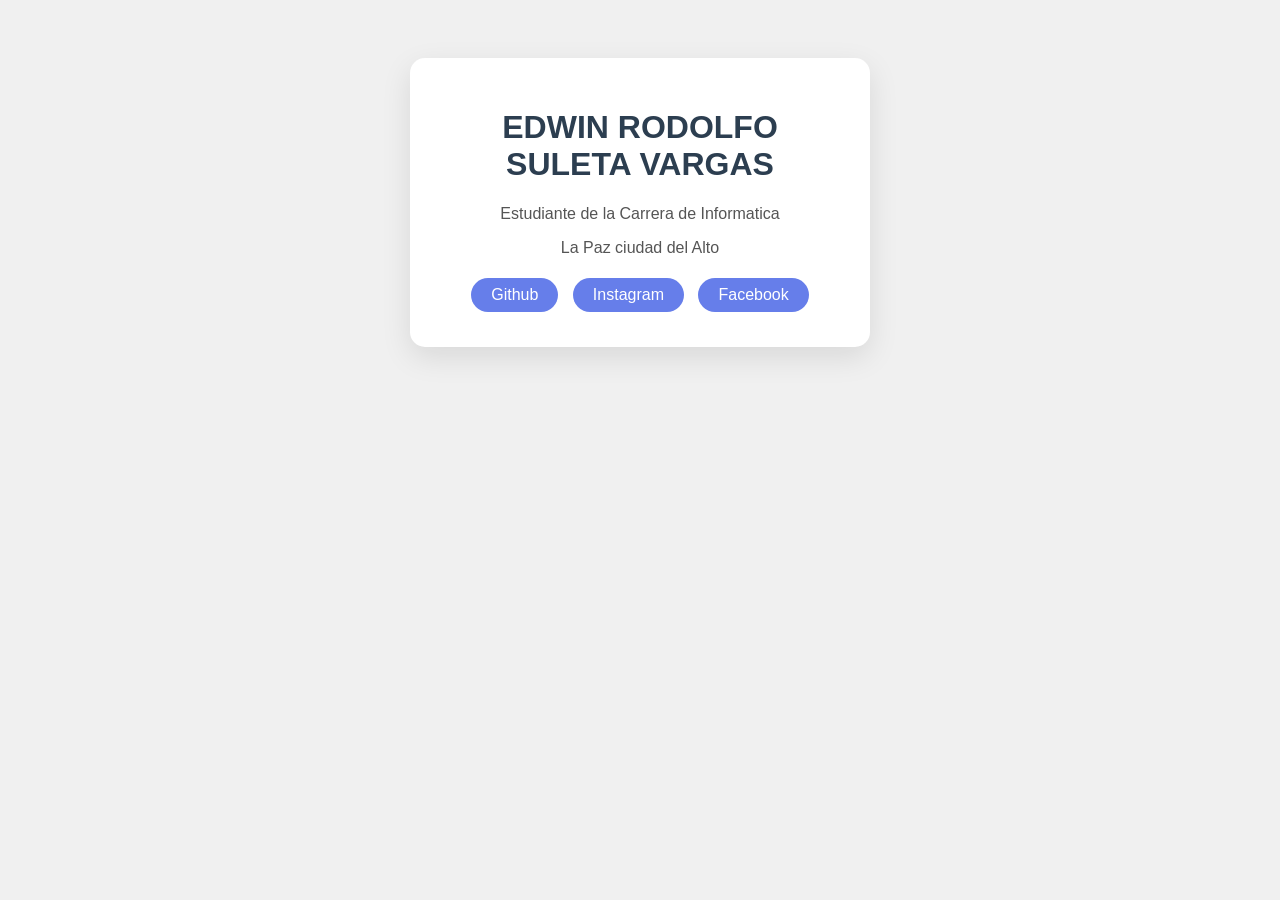
==== index.html @ f5d75c85 "agregando" ====
<!DOCTYPE html>
<html lang="en">
<head>
    <meta charset="UTF-8">
    <meta name="viewport" content="width=device-width, initial-scale=1.0">
    <title>Document</title>
    <link rel="stylesheet" href="css/style.css">
</head>
<body>
    <div>
    <h1>EDWIN RODOLFO SULETA VARGAS</h1>
    <P>Estudiante de la Carrera de Informatica</P>
    <p>La Paz ciudad del Alto</p>

    <a href="https://github.com/EdwinSuleta" target="_blank">Github</a>
    <a href="https://www.instagram.com/edwinrodolfosuleta" target="_blank">Instagram</a>
    <a href="https://www.facebook.com/edwin.rodolfo.suleta.vargas" target="_blank">Facebook</a>
    </dic>
</body>
</html>
---- css/style.css ----
body {
    font-family: Arial, sans-serif;
    background-color: #f0f0f0;
    text-align: center;
    padding: 50px;
}
div {
    background-color: white;
    padding: 30px;
    border-radius: 15px;
    max-width: 400px;
    margin: 0 auto;
    box-shadow: 0 10px 30px rgba(0,0,0,0.1);
}
h1{
    color: #2c3e50;
}
p{
    color: #555;
}
a{
    display: inline-block;
    margin: 5px;
    padding: 8px 20px;
    background-color: #667eea;
    color: white;
    text-decoration: none;
    border-radius: 20px;
}
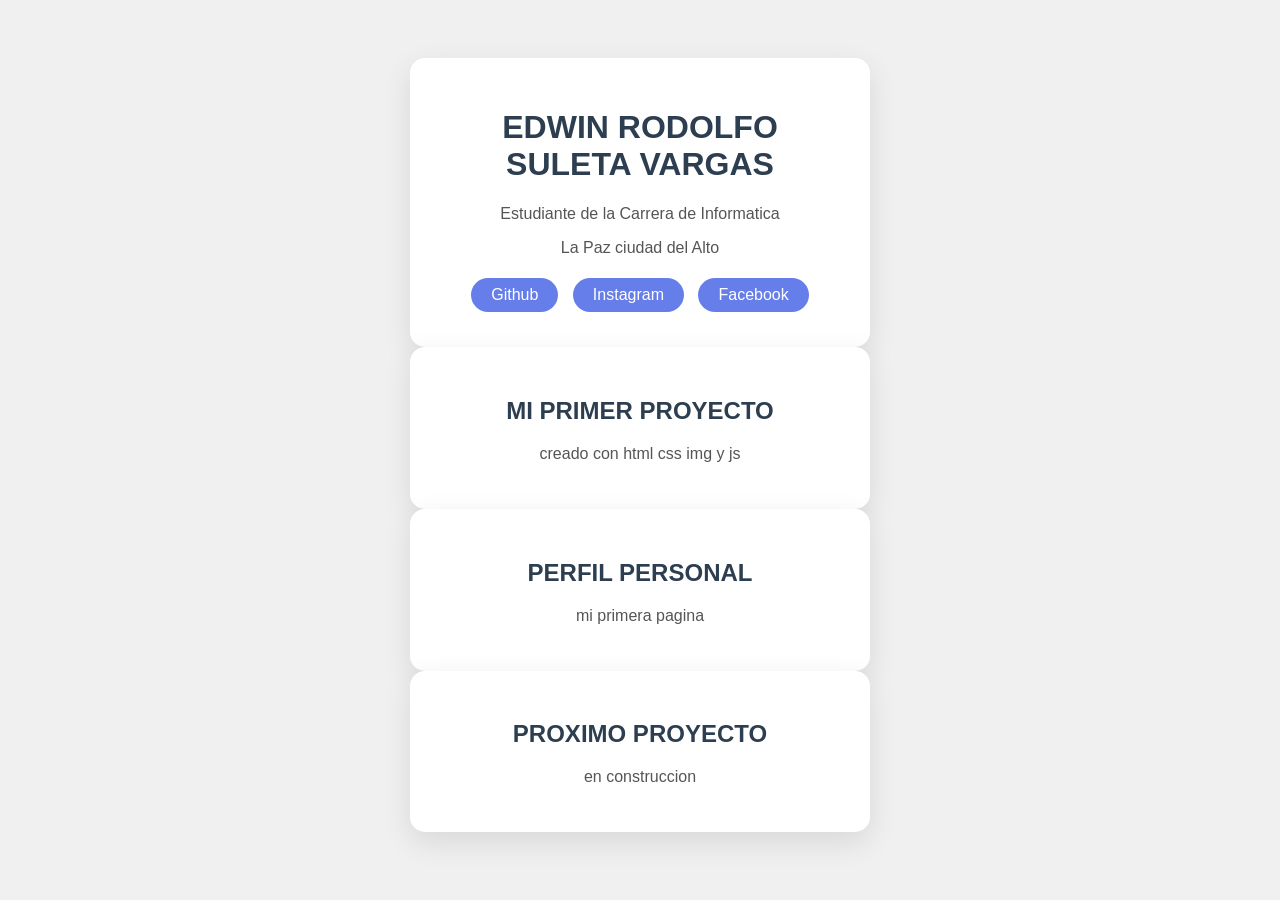
==== commit 5ae423a1: "agregando" ====
--- a/index.html
+++ b/index.html
@@ -5,6 +5,7 @@
     <meta name="viewport" content="width=device-width, initial-scale=1.0">
     <title>Document</title>
     <link rel="stylesheet" href="css/style.css">
+    <link rel="stylesheet" href="css/styleRoot.css">
 </head>
 <body>
     <div>
@@ -15,6 +16,18 @@
     <a href="https://github.com/EdwinSuleta" target="_blank">Github</a>
     <a href="https://www.instagram.com/edwinrodolfosuleta" target="_blank">Instagram</a>
     <a href="https://www.facebook.com/edwin.rodolfo.suleta.vargas" target="_blank">Facebook</a>
-    </dic>
+    </div>
+    <div>
+        <h2>MI PRIMER PROYECTO</h2>
+        <p>creado con html css img y js</p>
+    </div>
+    <div>
+        <h2>PERFIL PERSONAL</h2>
+        <p>mi primera pagina</p>
+    </div>
+    <div>
+        <h2>PROXIMO PROYECTO</h2>
+        <p>en construccion</p>
+    </div>
 </body>
 </html>
--- a/css/style.css
+++ b/css/style.css
@@ -1,7 +1,8 @@
+
 body {
     font-family: Arial, sans-serif;
+    text-align: center;
     background-color: #f0f0f0;
-    text-align: center;
     padding: 50px;
 }
 div {
@@ -12,7 +13,7 @@
     margin: 0 auto;
     box-shadow: 0 10px 30px rgba(0,0,0,0.1);
 }
-h1{
+h1, h2{
     color: #2c3e50;
 }
 p{
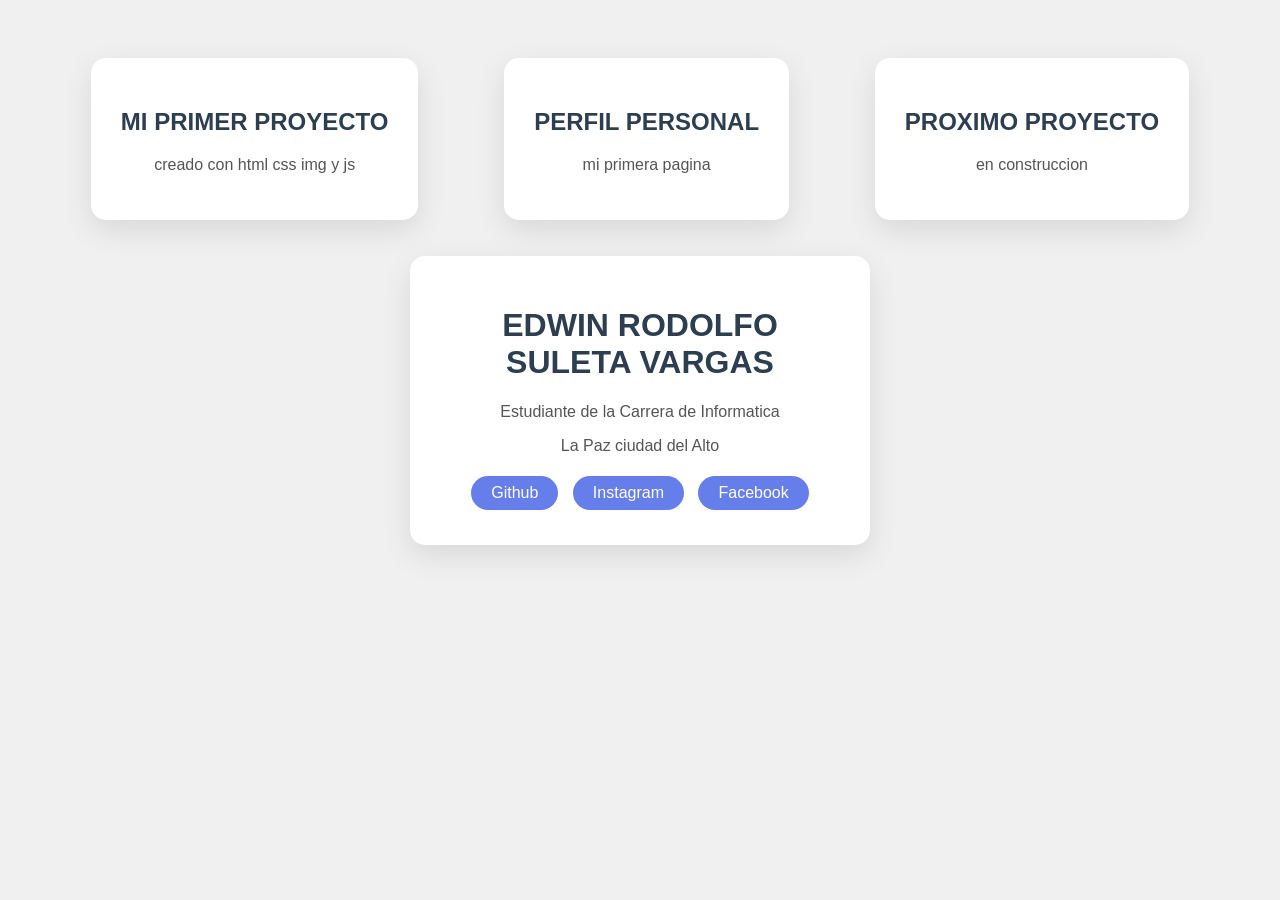
==== commit ea1fbd68: "agregando" ====
--- a/index.html
+++ b/index.html
@@ -8,15 +8,7 @@
     <link rel="stylesheet" href="css/styleRoot.css">
 </head>
 <body>
-    <div>
-    <h1>EDWIN RODOLFO SULETA VARGAS</h1>
-    <P>Estudiante de la Carrera de Informatica</P>
-    <p>La Paz ciudad del Alto</p>
-
-    <a href="https://github.com/EdwinSuleta" target="_blank">Github</a>
-    <a href="https://www.instagram.com/edwinrodolfosuleta" target="_blank">Instagram</a>
-    <a href="https://www.facebook.com/edwin.rodolfo.suleta.vargas" target="_blank">Facebook</a>
-    </div>
+    <section id="contenedorprincipal">
     <div>
         <h2>MI PRIMER PROYECTO</h2>
         <p>creado con html css img y js</p>
@@ -29,5 +21,18 @@
         <h2>PROXIMO PROYECTO</h2>
         <p>en construccion</p>
     </div>
+    </section>
+    <br>
+    <br>
+    <div>
+    <h1>EDWIN RODOLFO SULETA VARGAS</h1>
+    <P>Estudiante de la Carrera de Informatica</P>
+    <p>La Paz ciudad del Alto</p>
+
+    <a href="https://github.com/EdwinSuleta" target="_blank">Github</a>
+    <a href="https://www.instagram.com/edwinrodolfosuleta" target="_blank">Instagram</a>
+    <a href="https://www.facebook.com/edwin.rodolfo.suleta.vargas" target="_blank">Facebook</a>
+    </div>
+    
 </body>
 </html>
--- a/css/style.css
+++ b/css/style.css
@@ -1,4 +1,3 @@
-
 body {
     font-family: Arial, sans-serif;
     text-align: center;
@@ -27,4 +26,9 @@
     color: white;
     text-decoration: none;
     border-radius: 20px;
+}
+#contenedorprincipal {
+    display: flex;
+    flex-direction: row;
+    gap: 20px;
 }
--- a/css/styleRoot.css
+++ b/css/styleRoot.css
@@ -0,0 +1 @@
+                                                                    
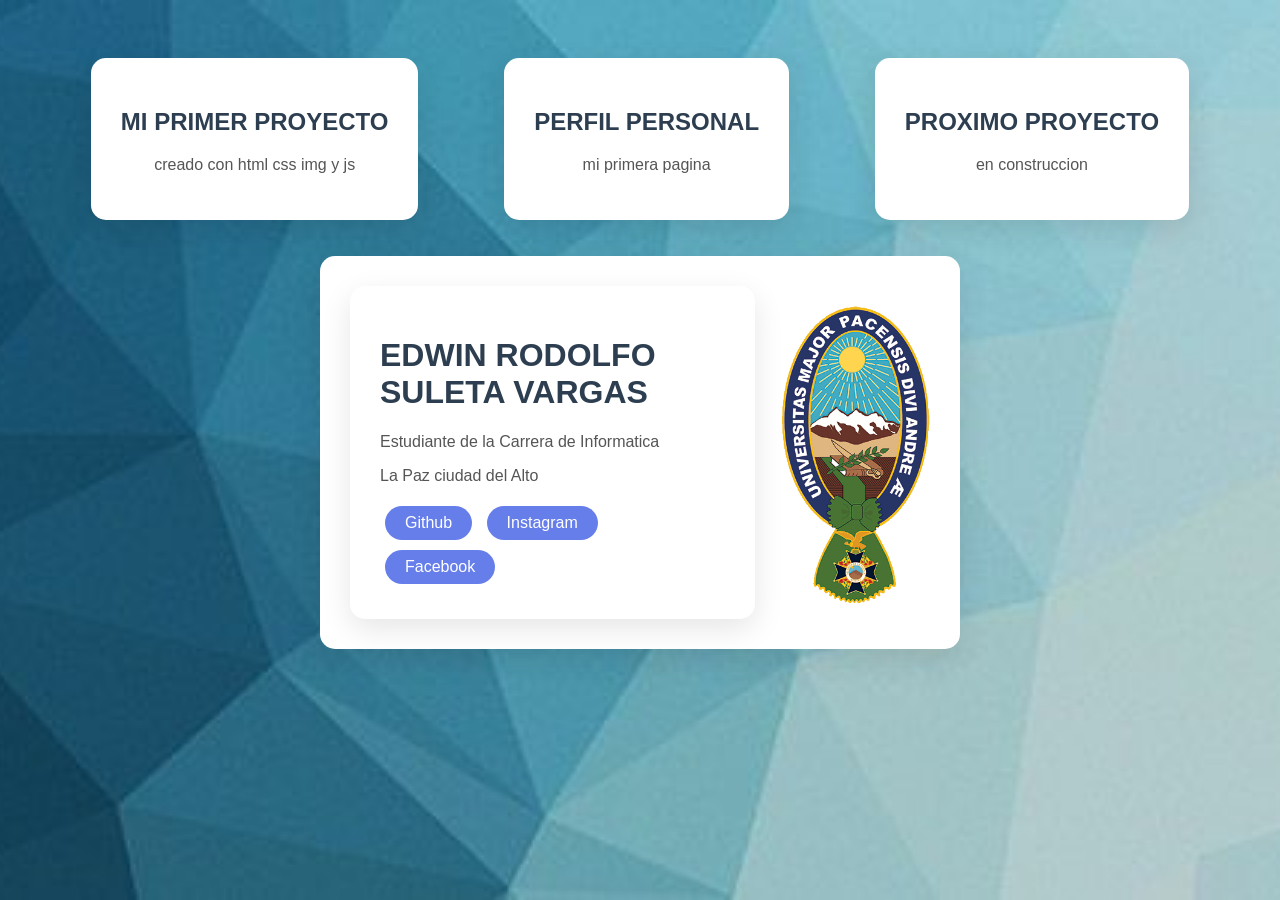
==== commit 0cd0213a: "logoumsa" ====
--- a/index.html
+++ b/index.html
@@ -24,15 +24,16 @@
     </section>
     <br>
     <br>
+    <div id="tarjeta-perfil">
     <div>
     <h1>EDWIN RODOLFO SULETA VARGAS</h1>
     <P>Estudiante de la Carrera de Informatica</P>
     <p>La Paz ciudad del Alto</p>
-
     <a href="https://github.com/EdwinSuleta" target="_blank">Github</a>
     <a href="https://www.instagram.com/edwinrodolfosuleta" target="_blank">Instagram</a>
     <a href="https://www.facebook.com/edwin.rodolfo.suleta.vargas" target="_blank">Facebook</a>
     </div>
-    
+        <img src="img/logo.png" alt="escudo" class="escudo-logo">
+    </div>
 </body>
 </html>
--- a/css/style.css
+++ b/css/style.css
@@ -1,8 +1,26 @@
 body {
     font-family: Arial, sans-serif;
     text-align: center;
-    background-color: #f0f0f0;
     padding: 50px;
+    background-image: url(../img/fondo.jpg);
+    background-position: center;
+    background-repeat: no-repeat;
+    background-size: cover;
+    background-attachment: fixed;
+}
+#tarjeta-perfil {
+    display: flex;
+    align-items: center;
+    justify-content: space-between;
+    gap: 25px;
+    max-width: 580px;
+    text-align: left;
+    margin: 0 auto;
+}
+.escudo-logo {
+    width: 150px;
+    height: auto;
+    object-fit: contain;
 }
 div {
     background-color: white;
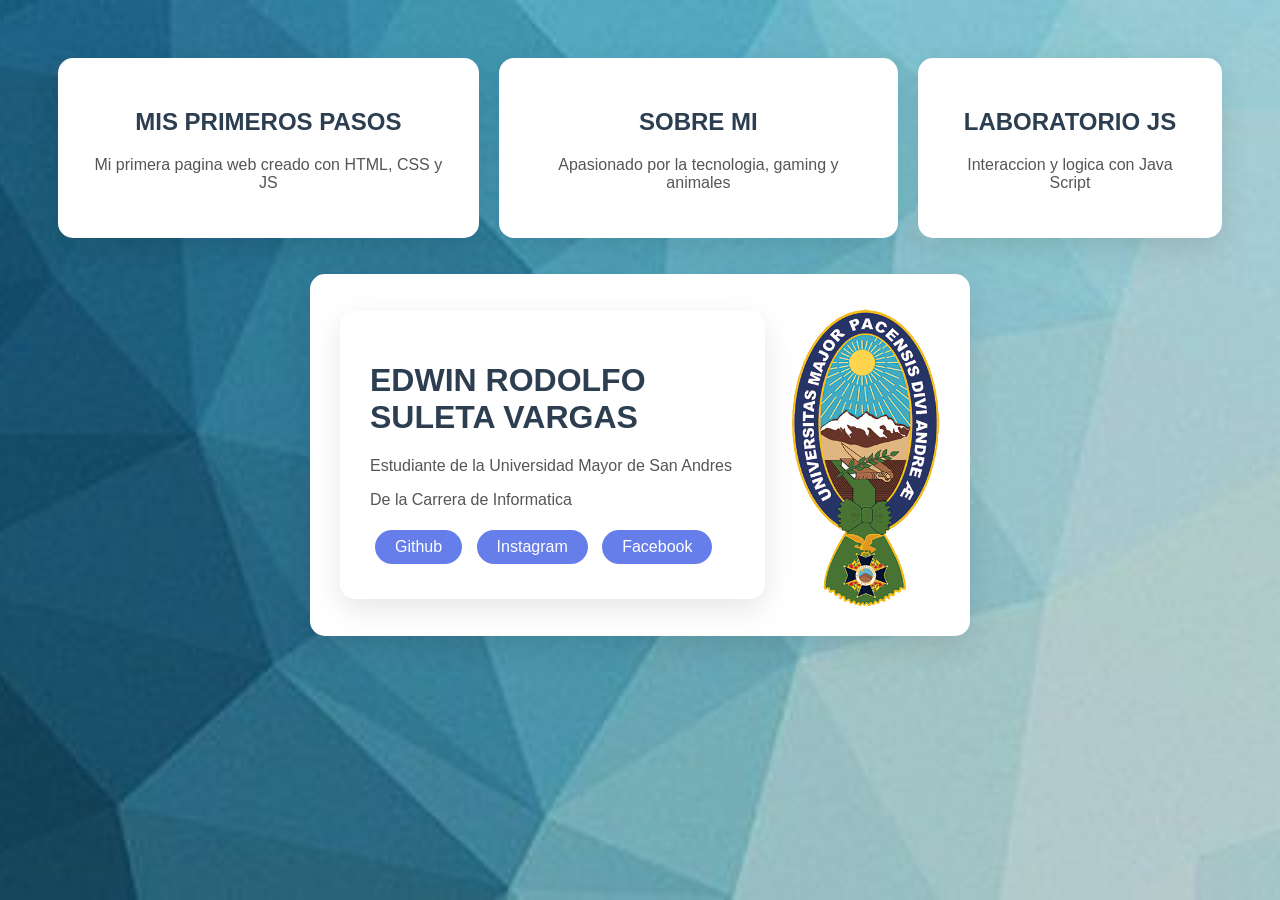
==== commit 757cd012: "areglando" ====
--- a/index.html
+++ b/index.html
@@ -10,16 +10,16 @@
 <body>
     <section id="contenedorprincipal">
     <div>
-        <h2>MI PRIMER PROYECTO</h2>
-        <p>creado con html css img y js</p>
+        <h2>MIS PRIMEROS PASOS</h2>
+        <p>Mi primera pagina web creado con HTML, CSS y JS</p>
     </div>
     <div>
-        <h2>PERFIL PERSONAL</h2>
-        <p>mi primera pagina</p>
+        <h2>SOBRE MI</h2>
+        <p>Apasionado por la tecnologia, gaming y animales</p>
     </div>
     <div>
-        <h2>PROXIMO PROYECTO</h2>
-        <p>en construccion</p>
+        <h2>LABORATORIO JS</h2>
+        <p>Interaccion y logica con Java Script</p>
     </div>
     </section>
     <br>
@@ -27,8 +27,8 @@
     <div id="tarjeta-perfil">
     <div>
     <h1>EDWIN RODOLFO SULETA VARGAS</h1>
-    <P>Estudiante de la Carrera de Informatica</P>
-    <p>La Paz ciudad del Alto</p>
+    <p>Estudiante de la Universidad Mayor de San Andres</p>
+    <P>De la Carrera de Informatica</P>
     <a href="https://github.com/EdwinSuleta" target="_blank">Github</a>
     <a href="https://www.instagram.com/edwinrodolfosuleta" target="_blank">Instagram</a>
     <a href="https://www.facebook.com/edwin.rodolfo.suleta.vargas" target="_blank">Facebook</a>
--- a/css/style.css
+++ b/css/style.css
@@ -13,7 +13,7 @@
     align-items: center;
     justify-content: space-between;
     gap: 25px;
-    max-width: 580px;
+    max-width: 600px;
     text-align: left;
     margin: 0 auto;
 }
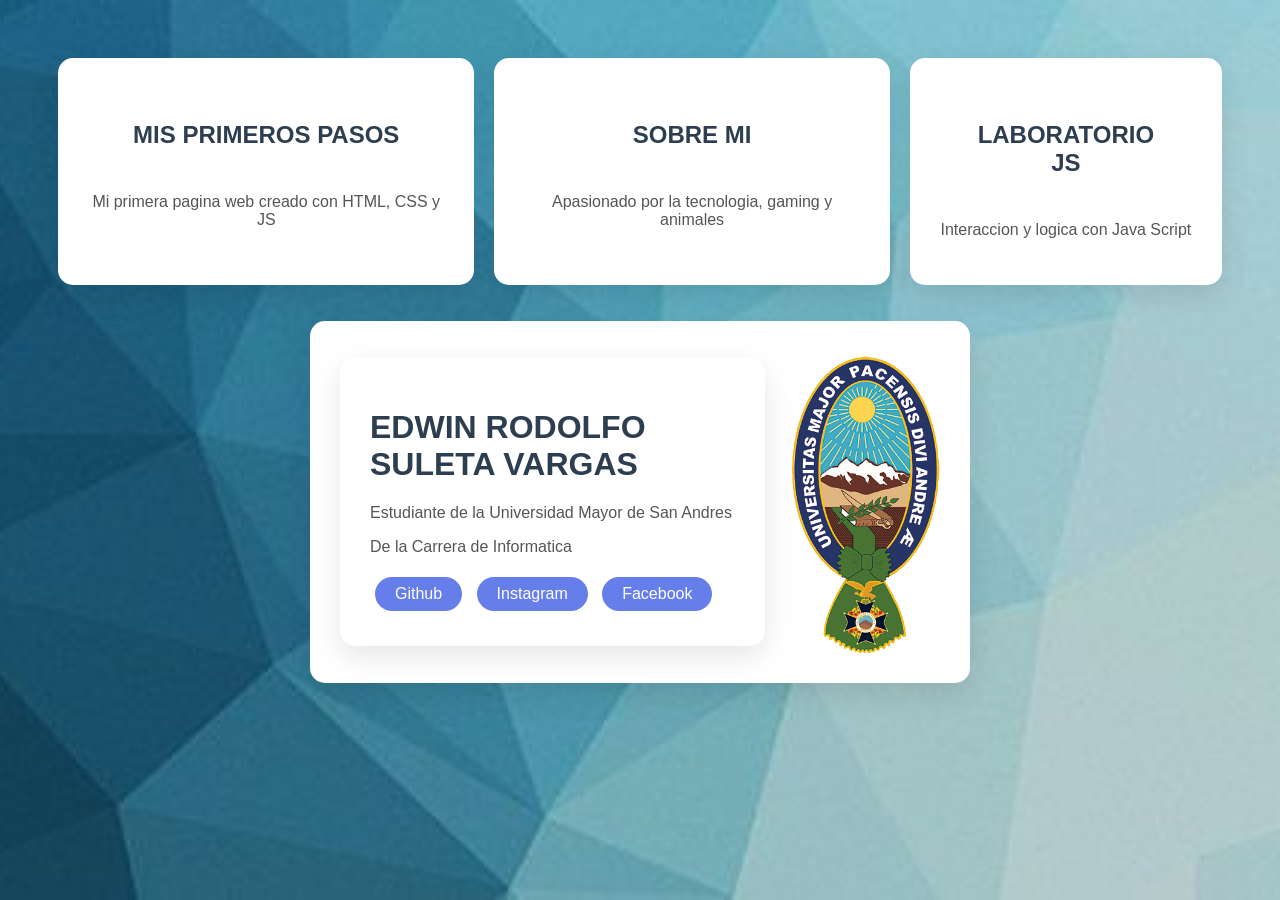
==== commit 61a6ec68: "agregando navegacion" ====
--- a/index.html
+++ b/index.html
@@ -10,15 +10,21 @@
 <body>
     <section id="contenedorprincipal">
     <div>
+        <a href="secciones/misprimerospasos.html" class="link">
         <h2>MIS PRIMEROS PASOS</h2>
+        </a>
         <p>Mi primera pagina web creado con HTML, CSS y JS</p>
     </div>
     <div>
+        <a href="secciones/sobremi.html" class="link">
         <h2>SOBRE MI</h2>
+        </a>
         <p>Apasionado por la tecnologia, gaming y animales</p>
     </div>
     <div>
+        <a href="secciones/laboratoriojs.html" class="link">
         <h2>LABORATORIO JS</h2>
+        </a>
         <p>Interaccion y logica con Java Script</p>
     </div>
     </section>
--- a/css/style.css
+++ b/css/style.css
@@ -49,4 +49,10 @@
     display: flex;
     flex-direction: row;
     gap: 20px;
+}
+.link {
+    text-decoration: none;
+    color: inherit;
+    background: none;
+    display: block;
 }
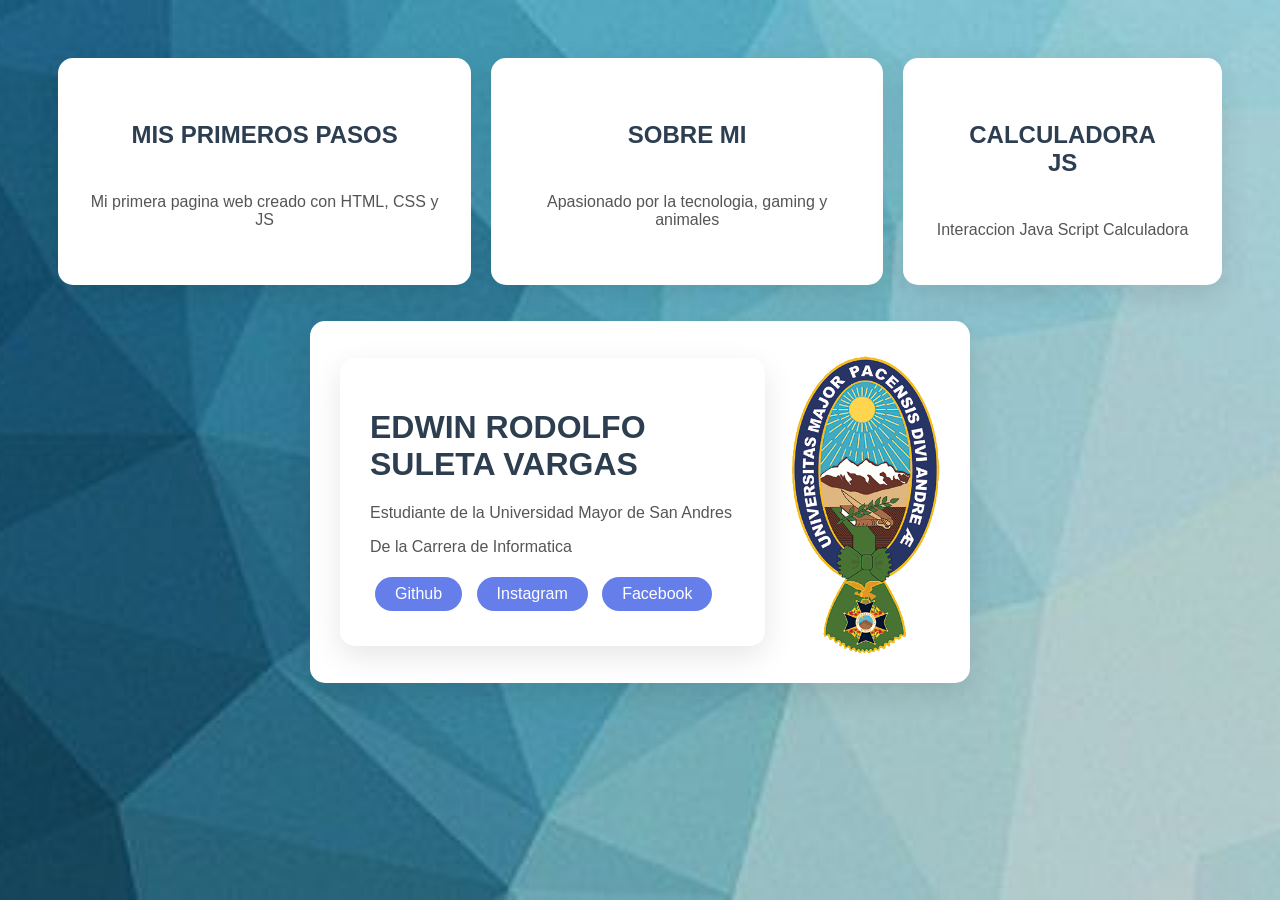
==== commit 0c260be8: "areglando y agregando" ====
--- a/index.html
+++ b/index.html
@@ -23,9 +23,9 @@
     </div>
     <div>
         <a href="secciones/laboratoriojs.html" class="link">
-        <h2>LABORATORIO JS</h2>
+        <h2>CALCULADORA JS</h2>
         </a>
-        <p>Interaccion y logica con Java Script</p>
+        <p>Interaccion Java Script Calculadora</p>
     </div>
     </section>
     <br>
--- a/css/style.css
+++ b/css/style.css
@@ -55,4 +55,22 @@
     color: inherit;
     background: none;
     display: block;
+}
+.f img {
+    display: block;
+    margin-left: auto;
+    margin-right: auto;
+    max-width: 100%;
+}
+.m {
+    width: 100%;
+    max-width: 100%;
+    margin: 0;
+    padding: 50px;
+    background-color: white;
+    box-sizing: border-box;
+}
+table, th, td {
+    border: 1px solid black;
+    border-collapse: collapse;
 }
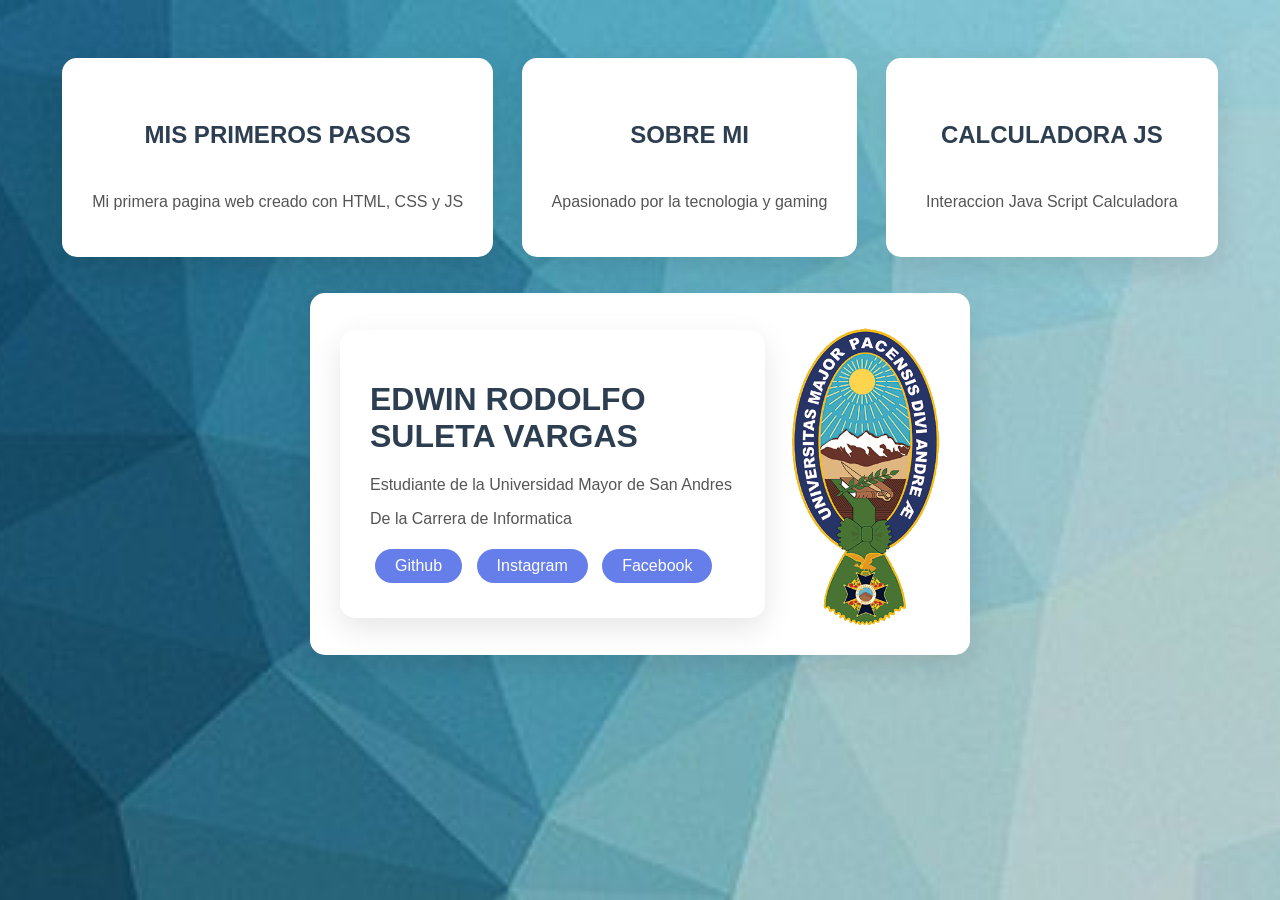
==== commit c29c372f: "agregando" ====
--- a/index.html
+++ b/index.html
@@ -19,7 +19,7 @@
         <a href="secciones/sobremi.html" class="link">
         <h2>SOBRE MI</h2>
         </a>
-        <p>Apasionado por la tecnologia, gaming y animales</p>
+        <p>Apasionado por la tecnologia y gaming</p>
     </div>
     <div>
         <a href="secciones/laboratoriojs.html" class="link">
